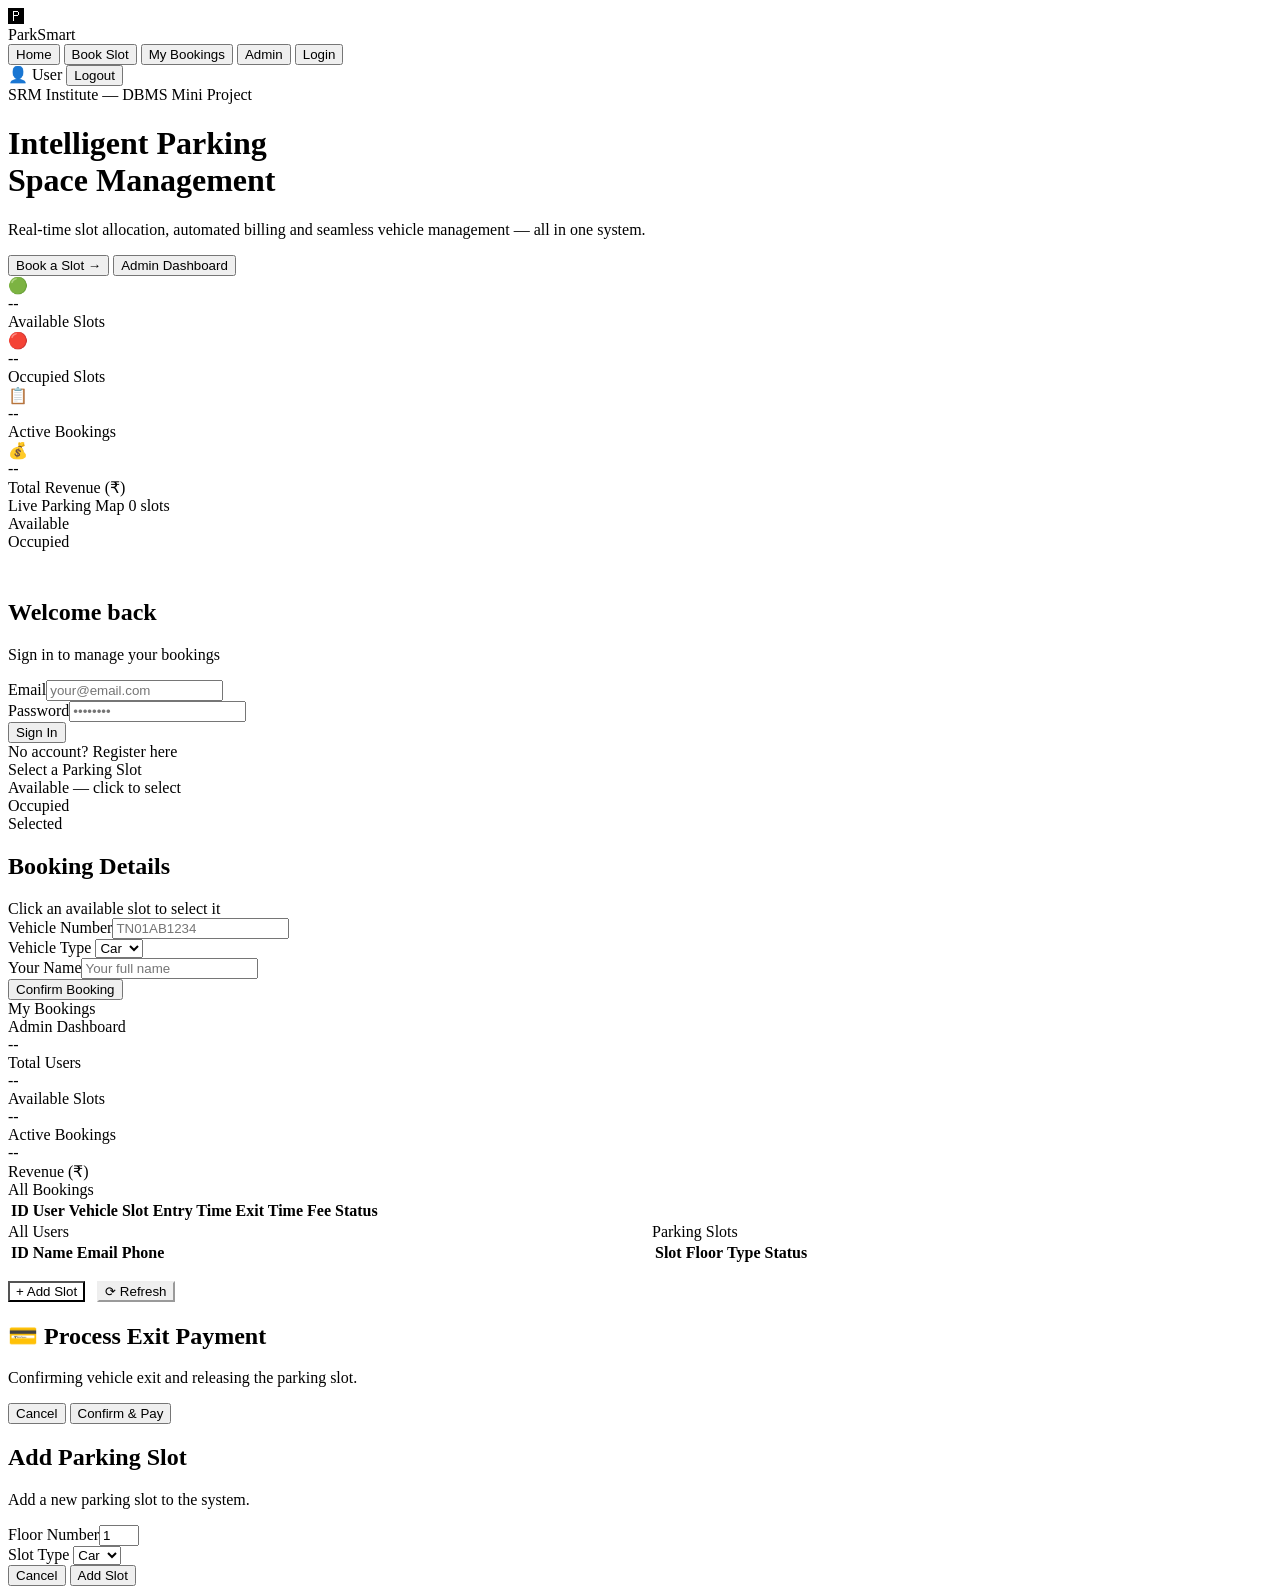
==== frontend/index.html @ 94ebd244 "Initial commit: ParkSmart parking management system" ====
<!DOCTYPE html>
<html lang="en">
<head>
<meta charset="UTF-8">
<meta name="viewport" content="width=device-width, initial-scale=1.0">
<title>ParkSmart – Intelligent Parking Space Management System</title>
<link href="https://fonts.googleapis.com/css2?family=Space+Grotesk:wght@300;400;500;600;700&family=DM+Mono:wght@400;500&display=swap" rel="stylesheet">
<link rel="stylesheet" href="/style.css">
</head>
<body>

<nav class="navbar">
  <div class="logo">
    <div class="logo-icon">🅿</div>
    ParkSmart
  </div>
  <div class="nav-links">
    <button class="nav-btn active" onclick="showPage('home')">Home</button>
    <button class="nav-btn" onclick="showPage('booking')" id="navBook">Book Slot</button>
    <button class="nav-btn" onclick="showPage('history')" id="navHistory">My Bookings</button>
    <button class="nav-btn" onclick="showPage('admin')">Admin</button>
    <button class="nav-btn" onclick="showPage('login')" id="navLogin">Login</button>
  </div>
  <div class="nav-right">
    <span class="user-badge" id="userBadge">👤 User</span>
    <button class="btn-logout" id="btnLogout" onclick="logout()">Logout</button>
  </div>
</nav>

<!-- HOME PAGE -->
<div id="home" class="page active">
  <div class="hero">
    <div class="hero-badge">SRM Institute — DBMS Mini Project</div>
    <h1>Intelligent <span>Parking</span><br>Space Management</h1>
    <p>Real-time slot allocation, automated billing and seamless vehicle management — all in one system.</p>
    <div class="hero-actions">
      <button class="btn-primary" onclick="showPage('booking')">Book a Slot →</button>
      <button class="btn-outline" onclick="showPage('admin')">Admin Dashboard</button>
    </div>
  </div>
  <div class="stats-section">
    <div class="stats-grid">
      <div class="stat-card teal">
        <div class="stat-icon">🟢</div>
        <div class="stat-value" id="homeAvail">--</div>
        <div class="stat-label">Available Slots</div>
      </div>
      <div class="stat-card">
        <div class="stat-icon">🔴</div>
        <div class="stat-value" id="homeOccupied">--</div>
        <div class="stat-label">Occupied Slots</div>
      </div>
      <div class="stat-card blue">
        <div class="stat-icon">📋</div>
        <div class="stat-value" id="homeActive">--</div>
        <div class="stat-label">Active Bookings</div>
      </div>
      <div class="stat-card orange">
        <div class="stat-icon">💰</div>
        <div class="stat-value" id="homeRevenue">--</div>
        <div class="stat-label">Total Revenue (₹)</div>
      </div>
    </div>
    <div class="section-title">Live Parking Map <span class="pill" id="totalSlotPill">0 slots</span></div>
    <div class="legend">
      <div class="legend-item"><div class="legend-dot av"></div> Available</div>
      <div class="legend-item"><div class="legend-dot oc"></div> Occupied</div>
    </div>
    <div class="slots-grid" id="homeSlotsGrid"></div>
  </div>
</div>

<!-- LOGIN / REGISTER PAGE -->
<div id="login" class="page">
  <div id="loginBox" class="form-section" style="margin-top:3rem;">
    <h2>Welcome back</h2>
    <p>Sign in to manage your bookings</p>
    <div class="msg" id="loginMsg"></div>
    <div class="form-row"><label>Email</label><input type="email" id="loginEmail" placeholder="your@email.com"></div>
    <div class="form-row"><label>Password</label><input type="password" id="loginPassword" placeholder="••••••••"></div>
    <button class="form-submit" onclick="loginUser()">Sign In</button>
    <div class="form-footer">No account? <a onclick="toggleAuth()">Register here</a></div>
  </div>
  <div id="registerBox" class="form-section" style="margin-top:3rem; display:none;">
    <h2>Create Account</h2>
    <p>Register to book parking slots</p>
    <div class="msg" id="registerMsg"></div>
    <div class="form-row"><label>Full Name</label><input type="text" id="regName" placeholder="Nikhil Singh"></div>
    <div class="form-row"><label>Email</label><input type="email" id="regEmail" placeholder="nikhil@gmail.com"></div>
    <div class="form-row"><label>Phone</label><input type="text" id="regPhone" placeholder="9876543210"></div>
    <div class="form-row"><label>Password</label><input type="password" id="regPassword" placeholder="Create a password"></div>
    <button class="form-submit" onclick="registerUser()">Create Account</button>
    <div class="form-footer">Have an account? <a onclick="toggleAuth()">Login here</a></div>
  </div>
</div>

<!-- BOOKING PAGE -->
<div id="booking" class="page">
  <div class="booking-layout">
    <div>
      <div class="section-title">Select a Parking Slot</div>
      <div class="floor-filter" id="floorFilter"></div>
      <div class="legend">
        <div class="legend-item"><div class="legend-dot av"></div> Available — click to select</div>
        <div class="legend-item"><div class="legend-dot oc"></div> Occupied</div>
        <div class="legend-item"><div class="legend-dot se"></div> Selected</div>
      </div>
      <div class="slots-grid" id="bookingSlotsGrid"></div>
    </div>
    <div>
      <div class="booking-form-card">
        <h2>Booking Details</h2>
        <div class="selected-slot-info" id="selectedSlotInfo">Click an available slot to select it</div>
        <div class="form-row"><label>Vehicle Number</label><input type="text" id="bookVehicle" placeholder="TN01AB1234"></div>
        <div class="form-row">
          <label>Vehicle Type</label>
          <select id="bookType"><option value="Car">Car</option><option value="Bike">Bike</option></select>
        </div>
        <div class="form-row"><label>Your Name</label><input type="text" id="bookName" placeholder="Your full name"></div>
        <div class="msg" id="bookMsg"></div>
        <button class="form-submit" onclick="confirmBooking()">Confirm Booking</button>
      </div>
    </div>
  </div>
</div>

<!-- MY BOOKINGS PAGE -->
<div id="history" class="page">
  <div class="history-section">
    <div class="section-title">My Bookings</div>
    <div id="historyList"></div>
  </div>
</div>

<!-- ADMIN PAGE -->
<div id="admin" class="page">
  <div class="admin-layout">
    <div class="section-title">Admin Dashboard</div>
    <div class="admin-grid">
      <div class="admin-stat"><div class="big" style="color:var(--accent2)" id="adminUsers">--</div><div class="label">Total Users</div></div>
      <div class="admin-stat"><div class="big" style="color:var(--accent)"  id="adminAvail">--</div><div class="label">Available Slots</div></div>
      <div class="admin-stat"><div class="big" style="color:var(--warning)" id="adminActive">--</div><div class="label">Active Bookings</div></div>
      <div class="admin-stat"><div class="big" style="color:var(--success)" id="adminRevenue">--</div><div class="label">Revenue (₹)</div></div>
    </div>

    <div class="table-card">
      <div class="table-head">All Bookings</div>
      <table>
        <thead><tr><th>ID</th><th>User</th><th>Vehicle</th><th>Slot</th><th>Entry Time</th><th>Exit Time</th><th>Fee</th><th>Status</th></tr></thead>
        <tbody id="adminBookingsTable"></tbody>
      </table>
    </div>

    <div style="display:grid; grid-template-columns:1fr 1fr; gap:1.5rem;">
      <div class="table-card">
        <div class="table-head">All Users</div>
        <table>
          <thead><tr><th>ID</th><th>Name</th><th>Email</th><th>Phone</th></tr></thead>
          <tbody id="adminUsersTable"></tbody>
        </table>
      </div>
      <div class="table-card">
        <div class="table-head">Parking Slots</div>
        <table>
          <thead><tr><th>Slot</th><th>Floor</th><th>Type</th><th>Status</th></tr></thead>
          <tbody id="adminSlotsTable"></tbody>
        </table>
      </div>
    </div>

    <div style="display:flex; gap:0.75rem; margin-top:1rem; flex-wrap:wrap;">
      <button class="btn-primary" onclick="openAddSlot()" style="background:var(--navy);">+ Add Slot</button>
      <button class="btn-outline" onclick="loadAdmin()" style="color:var(--text); border-color:var(--border);">⟳ Refresh</button>
    </div>
  </div>
</div>

<!-- EXIT PAYMENT MODAL -->
<div class="modal-overlay" id="paymentModal">
  <div class="modal">
    <h2>💳 Process Exit Payment</h2>
    <p>Confirming vehicle exit and releasing the parking slot.</p>
    <div class="payment-summary" id="paymentSummary"></div>
    <div class="modal-actions">
      <button class="btn-cancel" onclick="closeModal()">Cancel</button>
      <button class="btn-confirm" onclick="processExit()">Confirm & Pay</button>
    </div>
  </div>
</div>

<!-- ADD SLOT MODAL -->
<div class="modal-overlay" id="addSlotModal">
  <div class="modal">
    <h2>Add Parking Slot</h2>
    <p>Add a new parking slot to the system.</p>
    <div class="form-row"><label>Floor Number</label><input type="number" id="newFloor" min="1" max="5" value="1"></div>
    <div class="form-row">
      <label>Slot Type</label>
      <select id="newSlotType"><option value="Car">Car</option><option value="Bike">Bike</option></select>
    </div>
    <div class="modal-actions">
      <button class="btn-cancel" onclick="closeAddSlot()">Cancel</button>
      <button class="btn-confirm" onclick="addSlot()">Add Slot</button>
    </div>
  </div>
</div>

<script src="/app.js"></script>
</body>
</html>
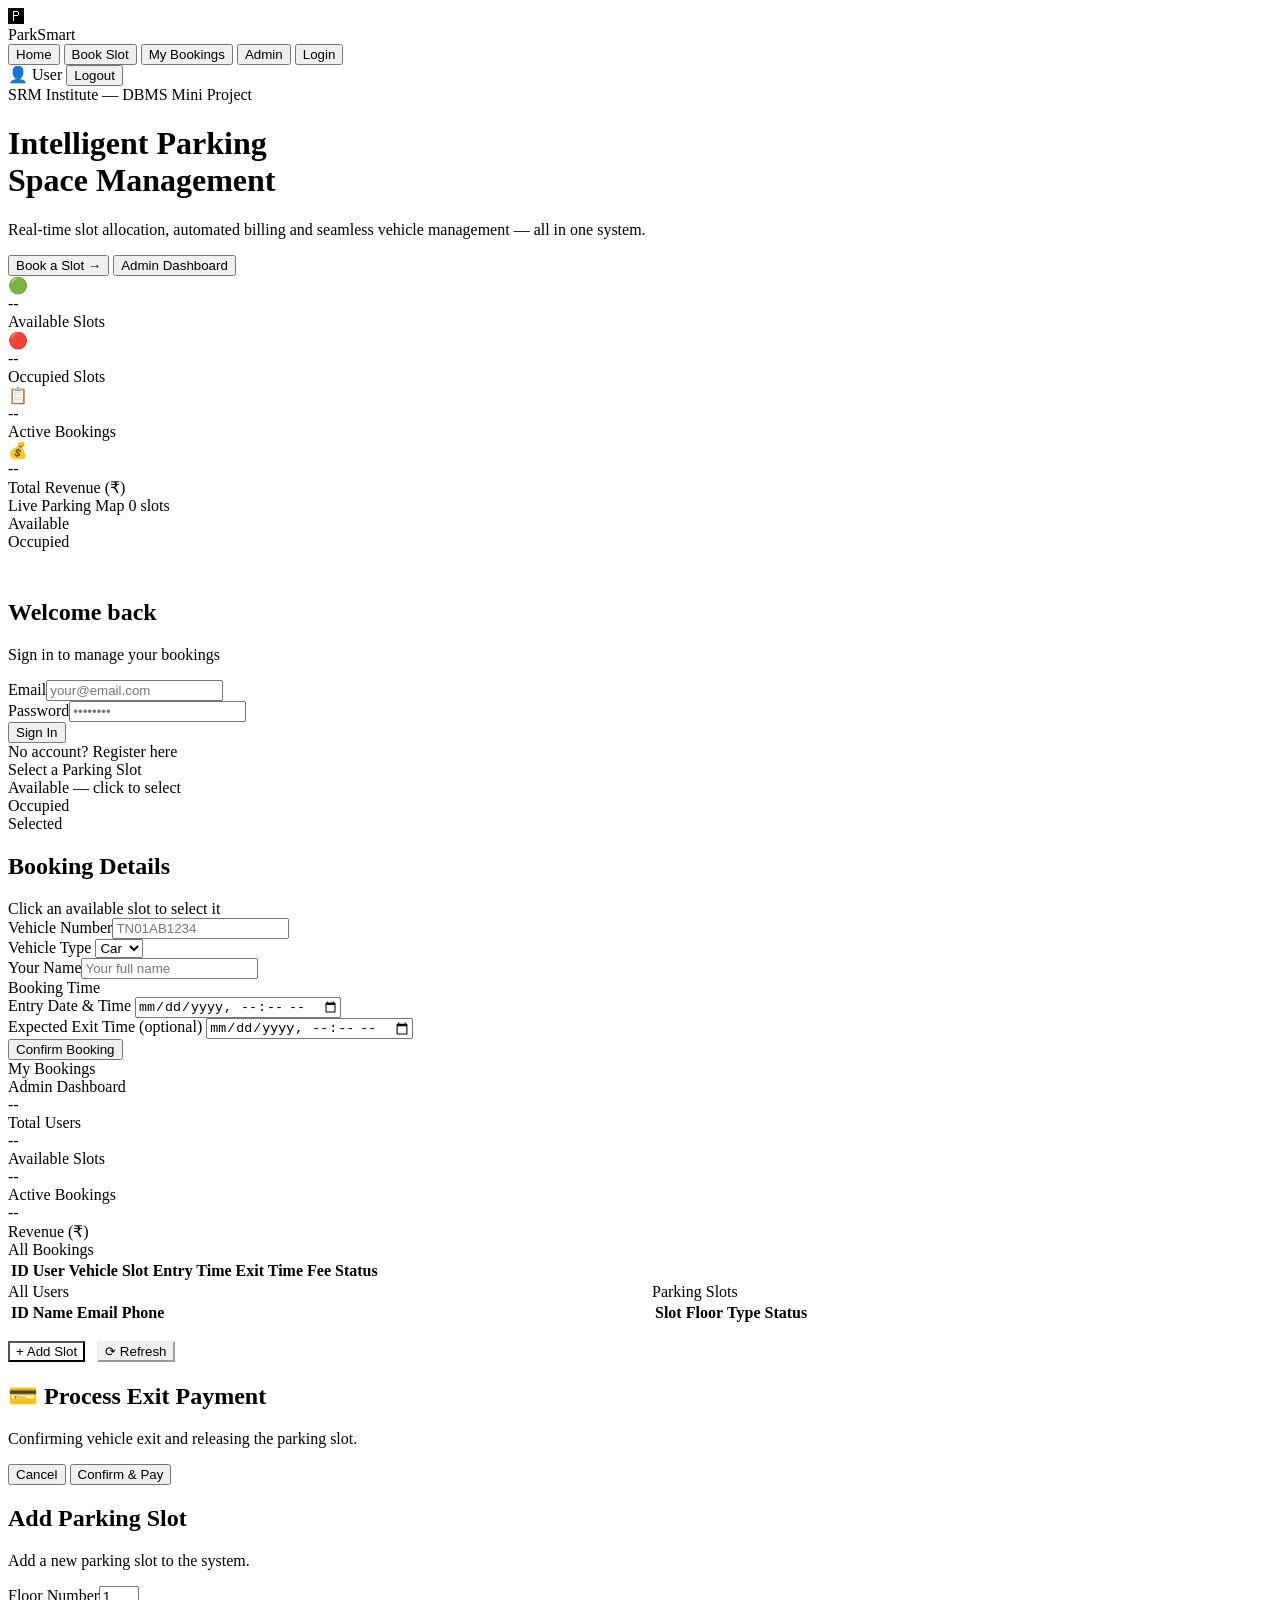
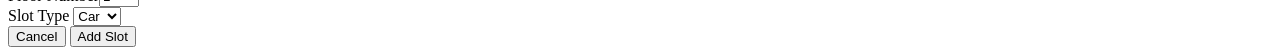
==== commit 0e48e833: "Add scheduled entry time picker to booking form - Date/time picker defaults to now+1h; browser and s" ====
--- a/frontend/index.html
+++ b/frontend/index.html
@@ -117,6 +117,23 @@
           <select id="bookType"><option value="Car">Car</option><option value="Bike">Bike</option></select>
         </div>
         <div class="form-row"><label>Your Name</label><input type="text" id="bookName" placeholder="Your full name"></div>
+
+        <div class="time-section-divider">Booking Time</div>
+
+        <div class="form-row">
+          <label>Entry Date &amp; Time</label>
+          <input type="datetime-local" id="bookEntryTime" oninput="onEntryTimeChange()">
+          <div class="field-hint" id="entryHint"></div>
+        </div>
+        <div class="form-row">
+          <label>Expected Exit Time <span class="optional-label">(optional)</span></label>
+          <input type="datetime-local" id="bookExitTime" oninput="onExitTimeChange()">
+        </div>
+        <div class="est-fee-bar" id="estFeeBar" style="display:none;">
+          <span>Estimated fee</span>
+          <strong id="estFeeVal">—</strong>
+        </div>
+
         <div class="msg" id="bookMsg"></div>
         <button class="form-submit" onclick="confirmBooking()">Confirm Booking</button>
       </div>
